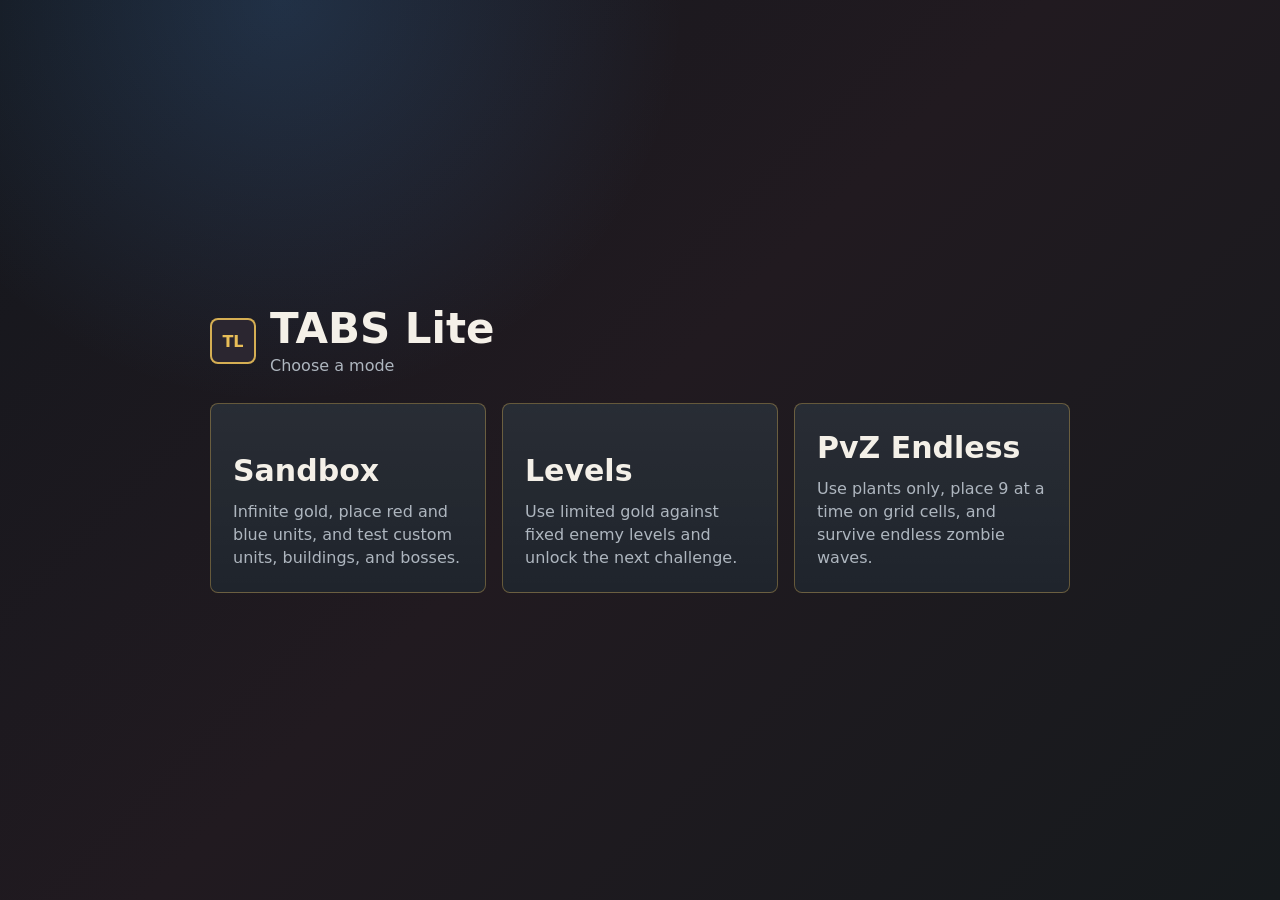
==== tabs-lite-public/index.html @ e7a57628 "Add files via upload" ====
﻿<!doctype html>
<html lang="en">
  <head>
    <meta charset="utf-8" />
    <meta name="viewport" content="width=device-width, initial-scale=1" />
    <meta http-equiv="Cache-Control" content="no-cache, no-store, must-revalidate" />
    <meta http-equiv="Pragma" content="no-cache" />
    <meta http-equiv="Expires" content="0" />
    <title>TABS Lite</title>
    <link rel="stylesheet" href="./styles.css?v=20260707-pvz-rewards-nutwall-1" />
  </head>
  <body>
    <section id="homeScreen" class="home-screen" aria-label="Mode select">
      <div class="home-inner">
        <div class="home-brand">
          <span class="brand-mark">TL</span>
          <div>
            <h1>TABS Lite</h1>
            <p id="homeSubtitle">Choose a mode</p>
          </div>
        </div>
        <div class="mode-grid">
          <button id="sandboxModeBtn" class="mode-card">
            <b id="sandboxModeTitle">Sandbox</b>
            <span id="sandboxModeDesc">Infinite gold, place red and blue units, test bosses and custom units.</span>
          </button>
          <button id="levelsModeBtn" class="mode-card">
            <b id="levelsModeTitle">Levels</b>
            <span id="levelsModeDesc">Fight fixed enemy levels with limited gold and unlock the next challenge.</span>
          </button>
          <button id="pvzModeBtn" class="mode-card">
            <b id="pvzModeTitle">PvZ Endless</b>
            <span id="pvzModeDesc">Use plants only, place 9 at a time, and survive endless zombie waves.</span>
          </button>
        </div>
      </div>
    </section>

    <main id="appShell" class="app-shell app-hidden">
      <section class="topbar" aria-label="Game status">
        <div class="brand">
          <span class="brand-mark">TL</span>
          <div>
            <h1>TABS Lite</h1>
            <p>Place units, start battle, watch chaos</p>
          </div>
        </div>
        <div class="battle-actions">
          <button id="homeBtn">Home</button>
          <select id="languageSelect" class="language-select" aria-label="Language">
            <option value="zh">中文</option>
            <option value="en" selected>English</option>
          </select>
          <button id="startBtn" class="primary">Start</button>
          <button id="pauseBtn">Pause</button>
          <button id="resetBtn">Reset</button>
        </div>
      </section>

      <section class="game-layout">
        <aside class="panel roster" aria-label="Unit selection">
          <div class="panel-title level-only-hidden">
            <h2>Units</h2>
            <span id="budgetText">Gold 900</span>
          </div>
          <label class="toggle-row level-only-hidden">
            <input id="sandboxToggle" type="checkbox" />
            Sandbox
          </label>
          <div class="team-picker level-only-hidden" aria-label="Placement team">
            <button id="blueTeamBtn" class="active" data-team="blue">Blue</button>
            <button id="redTeamBtn" data-team="red">Red</button>
          </div>
          <label class="placement-batch level-only-hidden">
            <span id="batchPlaceLabel">Place Count</span>
            <input id="batchPlaceCount" type="number" min="1" max="60" value="1" />
          </label>
          <div class="share-tools level-only-hidden">
            <div class="share-actions">
              <button id="exportFormationBtn">Export Formation</button>
              <button id="importFormationBtn">Import Formation</button>
              <button id="exitChallengeBtn">Exit Challenge</button>
              <button id="saveSlot1Btn">Save 1</button>
              <button id="loadSlot1Btn">Load 1</button>
              <button id="saveSlot2Btn">Save 2</button>
              <button id="loadSlot2Btn">Load 2</button>
              <button id="saveSlot3Btn">Save 3</button>
              <button id="loadSlot3Btn">Load 3</button>
            </div>
            <textarea id="formationCode" rows="3" placeholder="Formation code"></textarea>
          </div>
          <div class="map-tools level-only-hidden">
            <button id="wallToolBtn">Wall</button>
            <button id="thickWallToolBtn">Thick Wall</button>
            <button id="arrowWallToolBtn">Arrow Wall</button>
            <button id="unbreakableWallToolBtn">Unbreakable Wall</button>
            <button id="waterToolBtn">Water</button>
            <button id="fireTerrainToolBtn">Fire Ground</button>
            <button id="grassToolBtn">Grass</button>
            <button id="highGroundToolBtn">High Ground</button>
            <button id="eraseTerrainBtn">Erase Terrain</button>
            <button id="commandToolBtn">Command</button>
            <button id="focusToolBtn">Focus</button>
            <button id="eraseWallBtn">Erase Wall</button>
            <button id="clearWallsBtn">Clear Walls</button>
          </div>
          <div id="pvzTools" class="pvz-tools" hidden>
            <button id="pvzShovelBtn" type="button">Shovel</button>
            <label class="pvz-buy-count">
              <span id="pvzBuyCountLabel">Plant Count</span>
              <input id="pvzBuyCount" type="number" min="1" max="15" value="9" />
            </label>
            <button id="pvzBuySlotBtn" type="button">Buy Empty Cell</button>
            <small id="pvzSlotInfo" class="pvz-slot-info">Unlocked 18/45</small>
          </div>
          <div id="unitList" class="unit-list"></div>

          <details class="custom-builder">
            <summary>Custom Unit</summary>
            <label>
              Name
              <input id="customName" type="text" value="Custom" maxlength="8" />
            </label>
            <div class="builder-grid">
              <label>
                Health
                <input id="customHp" type="number" min="20" max="500000000" value="120" />
              </label>
              <label>
                Damage
                <input id="customDamage" type="number" min="1" max="500000000" value="22" />
              </label>
              <label>
                Knockback
                <input id="customKnockback" type="number" min="0" max="500000000" step="0.1" value="2.3" />
              </label>
              <label>
                Attack Speed
                <input id="customAttackSpeed" type="number" min="0.2" max="500000000" step="0.1" value="1.2" />
              </label>
              <label>
                Move Speed
                <input id="customMoveSpeed" type="number" min="8" max="500000000" value="48" />
              </label>
              <label>
                Size
                <input id="customSize" type="number" min="8" max="500000000" value="16" />
              </label>
              <label>
                Attack Range
                <input id="customRange" type="number" min="8" max="500000000" value="40" />
              </label>
              <label>
                Stop Distance
                <input id="customStopDistance" type="number" min="0" max="500000000" value="30" />
              </label>
              <label>
                Dodge Chance
                <input id="customDodge" type="number" min="0" max="500000000" value="0" />
              </label>
            </div>

            <label>
              Weapon
              <select id="customWeapon">
                <option value="club">Club</option>
                <option value="spear">Spear</option>
                <option value="hammer">Hammer</option>
                <option value="bow">Bow</option>
                <option value="musket">Musket</option>
                <option value="cannon">Cannon</option>
              </select>
            </label>
            <label class="toggle-row inline-toggle">
              <input id="customRanged" type="checkbox" />
              Ranged Attack
            </label>
            <label class="toggle-row inline-toggle">
              <input id="customAttackWalls" type="checkbox" checked />
              Attack Walls
            </label>

            <div class="skill-box">
              <h3>Area Attack</h3>
              <label class="toggle-row inline-toggle">
                <input id="customAreaAttack" type="checkbox" />
                Use Area Attack
              </label>
              <label>
                Area Radius
                <input id="customAreaRange" type="number" min="0" max="500000000" value="0" />
              </label>
              <label>
                Area Damage
                <input id="customAreaDamage" type="number" min="0" max="500000000" value="0" />
              </label>
              <label>
                Burst Cooldown
                <input id="customBurstCooldown" type="number" min="0" max="500000000" step="0.1" value="0" />
              </label>
              <label>
                Burst Count
                <input id="customBurstCount" type="number" min="1" max="500000000" value="1" />
              </label>
            </div>

            <div class="skill-box">
              <h3>Second Attack</h3>
              <label>
                Second Weapon
                <select id="customSecondWeapon">
                  <option value="none">None</option>
                  <option value="club">Club</option>
                  <option value="spear">Spear</option>
                  <option value="hammer">Hammer</option>
                  <option value="bow">Bow</option>
                  <option value="musket">Musket</option>
                  <option value="cannon">Cannon</option>
                </select>
              </label>
              <label>
                Second Range
                <input id="customSecondRange" type="number" min="0" max="500000000" value="0" />
              </label>
              <label class="toggle-row inline-toggle">
                <input id="customSecondRanged" type="checkbox" />
                Second Attack Is Ranged
              </label>
              <label>
                Second Damage
                <input id="customSecondDamage" type="number" min="0" max="500000000" value="0" />
              </label>
              <label>
                Second Burst Cooldown
                <input id="customSecondBurstCooldown" type="number" min="0" max="500000000" step="0.1" value="0" />
              </label>
              <label>
                Second Burst Count
                <input id="customSecondBurstCount" type="number" min="1" max="500000000" value="1" />
              </label>
            </div>

            <div class="skill-box">
              <h3>Special Skills</h3>
              <label class="toggle-row inline-toggle">
                <input id="skillExplode" type="checkbox" />
                Death Explosion
              </label>
              <label>
                Explosion Damage
                <input id="skillExplodeDamage" type="number" min="10" max="500000000" value="120" />
              </label>
              <label>
                Explosion Range
                <input id="skillExplodeRange" type="number" min="20" max="500000000" value="90" />
              </label>
              <label class="toggle-row inline-toggle">
                <input id="skillPoisonSlime" type="checkbox" />
                Poison Slime
              </label>
              <label>
                Spray Chance
                <input id="skillSlimeChance" type="number" min="0" max="500000000" value="35" />
              </label>
              <label class="toggle-row inline-toggle">
                <input id="skillSummonOnKill" type="checkbox" />
                Summon Clubber On Kill
              </label>
              <label>
                Summon Chance
                <input id="skillSummonChance" type="number" min="0" max="500000000" value="35" />
              </label>
              <label>
                Inherit Enemy Stats %
                <input id="skillSummonInheritPercent" type="number" min="0" max="500000000" value="50" />
              </label>
              <label class="toggle-row inline-toggle">
                <input id="skillSummonInheritSkills" type="checkbox" />
                Inherit Special Skills
              </label>
              <label class="toggle-row inline-toggle">
                <input id="skillSummonInheritSecond" type="checkbox" />
                Inherit Second Attack
              </label>
              <label class="toggle-row inline-toggle">
                <input id="skillDamageOnKill" type="checkbox" />
                Gain Damage On Kill
              </label>
              <label>
                Damage Gain
                <input id="skillDamageGain" type="number" min="0" max="500000000" value="5" />
              </label>
              <label class="toggle-row inline-toggle">
                <input id="skillDamageAura" type="checkbox" />
                Damage Aura
              </label>
              <label>
                Aura Range
                <input id="skillDamageAuraRange" type="number" min="0" max="500000000" value="120" />
              </label>
              <label>
                Aura Damage Per Second
                <input id="skillDamageAuraDamage" type="number" min="0" max="500000000" value="10" />
              </label>
              <label class="toggle-row inline-toggle">
                <input id="skillTornado" type="checkbox" />
                Tornado
              </label>
              <label>
                Tornado Damage
                <input id="skillTornadoDamage" type="number" min="0" max="500000000" value="6" />
              </label>
              <label>
                Tornado Duration
                <input id="skillTornadoDuration" type="number" min="0" max="500000000" step="0.1" value="4.2" />
              </label>
              <label>
                Tornado Range
                <input id="skillTornadoRange" type="number" min="0" max="500000000" value="82" />
              </label>
              <label class="toggle-row inline-toggle">
                <input id="skillFireBreath" type="checkbox" />
                Fire Breath
              </label>
              <label>
                Fire Particle Size
                <input id="skillFireParticleSize" type="number" min="0" max="500000000" step="0.1" value="1" />
              </label>
              <label>
                Burn Duration
                <input id="skillFireDuration" type="number" min="0" max="500000000" step="0.1" value="5" />
              </label>
              <label>
                Fire Range
                <input id="skillFireRange" type="number" min="0" max="500000000" value="95" />
              </label>
              <label class="toggle-row inline-toggle">
                <input id="skillFireball" type="checkbox" />
                Fireball
              </label>
              <label>
                Fireball Damage
                <input id="skillFireballDamage" type="number" min="0" max="500000000" value="52" />
              </label>
              <label class="toggle-row inline-toggle">
                <input id="skillHolyShield" type="checkbox" />
                Holy Shield
              </label>
              <label>
                Holy Shield Range
                <input id="skillHolyShieldRange" type="number" min="0" max="500000000" value="160" />
              </label>
              <label>
                Holy Shield Damage Reduction %
                <input id="skillHolyShieldReduction" type="number" min="0" max="500000000" value="45" />
              </label>
              <label class="toggle-row inline-toggle">
                <input id="skillFreezeAttack" type="checkbox" />
                Freeze Attack
              </label>
              <label>
                Block Ranged Chance
                <input id="skillBlockRanged" type="number" min="0" max="500000000" value="0" />
              </label>
              <label>
                Berserk Trigger HP
                <input id="skillBerserkHp" type="number" min="0" max="500000000" value="0" />
              </label>
              <label>
                Berserk Damage%
                <input id="skillBerserkDamage" type="number" min="0" max="500000000" value="50" />
              </label>
              <label>
                Berserk Heal
                <input id="skillBerserkHeal" type="number" min="0" max="500000000" value="0" />
              </label>
            </div>
            <button id="createCustomBtn" class="wide-button">Create Unit</button>
          </details>

          <div class="compact-tools">
            <button id="eraseBtn">Erase</button>
            <button id="randomBtn">Random</button>
          </div>
        </aside>

        <section class="battlefield-wrap" aria-label="Battlefield">
          <canvas id="battlefield" width="1280" height="760"></canvas>
          <div id="toast" class="toast">Click the blue half to place units</div>
        </section>

        <aside class="panel inspector" aria-label="Battle status">
          <div class="panel-title">
            <h2>Battle</h2>
            <span id="phaseText">Setup</span>
          </div>
          <div class="score-grid">
            <div>
              <span>Blue</span>
              <strong id="blueCount">0</strong>
            </div>
            <div>
              <span>Red</span>
              <strong id="redCount">0</strong>
            </div>
          </div>
          <div id="levelBudgetBox" class="level-budget-box">
            <span id="levelBudgetLabel">Gold</span>
            <strong id="levelBudgetText">900</strong>
          </div>
          <div class="level-tools">
            <label class="range-row">
              <span id="levelLabelText">Level</span>
              <select id="levelSelect"></select>
            </label>
            <button id="loadLevelBtn">Load Level</button>
            <button id="upgradeSelectedBtn">Upgrade</button>
            <p id="levelInfo">Beat a level to unlock the next one.</p>
          </div>
          <div id="controlPanel" class="control-panel">
            <h3 id="controlTitle">Control</h3>
            <p id="controlName">Click a unit during battle</p>
            <div id="controlCooldowns" class="control-cooldowns">
              <span>WASD Move</span>
              <span>Space Attack</span>
              <span>V Second</span>
              <span>B Skill</span>
            </div>
            <div class="control-buttons">
              <button id="controlBuildNextBtn">Pick Building</button>
              <button id="controlBuildPlaceBtn">Build</button>
              <button id="controlDemolishBtn">Demolish</button>
            </div>
          </div>
          <div class="item-box">
            <h3 id="itemsTitle">Items</h3>
            <div id="itemBar" class="item-bar">
              <button data-item="fireball">
                <b>Fireball</b>
                <small>120 gold</small>
              </button>
              <button data-item="defense">
                <b>Defense Potion</b>
                <small>180 gold</small>
              </button>
              <button data-item="power">
                <b>Power Potion</b>
                <small>180 gold</small>
              </button>
              <button data-item="speed">
                <b>Speed Potion</b>
                <small>160 gold</small>
              </button>
              <button data-item="heal">
                <b>Healing Potion</b>
                <small>170 gold</small>
              </button>
              <button data-item="meteor">
                <b>Meteor</b>
                <small>260 gold</small>
              </button>
              <button data-item="wall">
                <b>Summon Wall</b>
                <small>220 gold</small>
              </button>
              <button data-item="lightning">
                <b>Chain Lightning</b>
                <small>240 gold</small>
              </button>
              <button data-item-cancel="true">
                <b>Cancel Item</b>
                <small>stop aiming</small>
              </button>
            </div>
          </div>
          <label class="range-row enemy-size-row level-only-hidden">
            <span id="enemySizeLabelText">Enemy Size</span>
            <input id="enemySlider" type="range" min="4" max="18" value="9" />
          </label>
          <label class="range-row">
            <span id="cameraSpeedLabelText">Camera Speed</span>
            <input id="speedSlider" type="range" min="60" max="180" value="100" />
          </label>
          <div class="tips">
            <p>Your units can only be placed in the blue zone.</p>
            <p>Drag placed units to adjust the formation.</p>
            <p>The winner is the side with units left standing.</p>
          </div>
        </aside>
      </section>
    </main>

    <section id="rewardModal" class="reward-modal hidden" aria-label="Level reward">
      <div class="reward-panel">
        <h2 id="rewardTitle">Choose a reward</h2>
        <p id="rewardSubtitle">Pick one card for your next levels.</p>
        <div id="rewardCards" class="reward-cards"></div>
      </div>
    </section>

    <script src="./game.js?v=20260707-pvz-rewards-nutwall-1"></script>
  </body>
</html>
---- tabs-lite-public/styles.css ----
﻿:root {
  color-scheme: dark;
  --bg: #111318;
  --panel: #1b2028;
  --panel-2: #242b34;
  --text: #f4f0e8;
  --muted: #aeb6bf;
  --line: #343d48;
  --blue: #4da3ff;
  --red: #ff625f;
  --gold: #e8bd57;
  --green: #63d28a;
}

* {
  box-sizing: border-box;
}

body {
  margin: 0;
  min-height: 100vh;
  font-family:
    Inter, ui-sans-serif, system-ui, -apple-system, BlinkMacSystemFont, "Segoe UI",
    sans-serif;
  background:
    radial-gradient(circle at 22% 0%, rgba(77, 163, 255, 0.18), transparent 30%),
    linear-gradient(135deg, #14171d 0%, #211a20 48%, #161a1d 100%);
  color: var(--text);
}

button,
input,
select {
  font: inherit;
}

button {
  min-height: 40px;
  border: 1px solid var(--line);
  border-radius: 8px;
  background: #252c36;
  color: var(--text);
  cursor: pointer;
  transition:
    transform 120ms ease,
    border-color 120ms ease,
    background 120ms ease;
}

button:hover {
  transform: translateY(-1px);
  border-color: #657285;
  background: #303946;
}

button:active {
  transform: translateY(0);
}

button:focus,
button:focus-visible {
  outline: none;
}

button.primary {
  border-color: #d49b28;
  background: linear-gradient(180deg, #f1c764, #b97823);
  color: #211204;
  font-weight: 800;
}

.home-screen {
  display: grid;
  place-items: center;
  min-height: 100vh;
  padding: 22px;
}

.home-screen.home-hidden,
.app-shell.app-hidden {
  display: none;
}

.home-inner {
  width: min(860px, 100%);
  display: grid;
  gap: 28px;
}

.home-brand {
  display: flex;
  align-items: center;
  gap: 14px;
}

.home-brand h1 {
  font-size: 42px;
}

.home-brand p {
  margin-top: 6px;
  color: var(--muted);
}

.mode-grid {
  display: grid;
  grid-template-columns: repeat(3, minmax(0, 1fr));
  gap: 16px;
}

.mode-card {
  min-height: 190px;
  display: grid;
  align-content: end;
  gap: 12px;
  padding: 22px;
  text-align: left;
  border-color: rgba(232, 189, 87, 0.35);
  background:
    linear-gradient(180deg, rgba(255, 255, 255, 0.06), rgba(255, 255, 255, 0.02)),
    #1b2028;
}

.mode-card b {
  font-size: 30px;
}

.mode-card span {
  color: var(--muted);
  line-height: 1.45;
}

.app-shell {
  display: grid;
  grid-template-rows: auto 1fr;
  gap: 14px;
  min-height: 100vh;
  padding: 18px;
}

.topbar {
  display: flex;
  align-items: center;
  justify-content: space-between;
  gap: 16px;
}

.brand {
  display: flex;
  align-items: center;
  gap: 12px;
}

.brand-mark {
  display: grid;
  place-items: center;
  width: 46px;
  height: 46px;
  border: 2px solid rgba(232, 189, 87, 0.9);
  border-radius: 8px;
  background: #2b2630;
  color: var(--gold);
  font-weight: 900;
}

h1,
h2,
p {
  margin: 0;
}

h1 {
  font-size: 28px;
  line-height: 1;
}

.brand p,
.tips p,
.panel-title span,
.score-grid span {
  color: var(--muted);
}

.battle-actions,
.compact-tools {
  display: flex;
  gap: 10px;
}

.map-tools {
  display: grid;
  grid-template-columns: 1fr 1fr;
  gap: 8px;
  margin: 10px 0 12px;
}

.map-tools button {
  min-height: 36px;
  font-size: 12px;
  font-weight: 800;
}

.map-tools button.active {
  border-color: var(--gold);
  background: #37303a;
  color: var(--gold);
}

.map-tools #clearWallsBtn {
  grid-column: 1 / -1;
}

.map-tools label {
  display: grid;
  grid-column: 1 / -1;
  gap: 5px;
  color: var(--muted);
  font-size: 12px;
  font-weight: 800;
}

.map-tools select,
.map-tools input {
  width: 100%;
  min-height: 32px;
  border: 1px solid var(--line);
  border-radius: 8px;
  background: #151a21;
  color: var(--text);
  padding: 5px 8px;
}

.share-tools {
  display: grid;
  gap: 8px;
  margin: 10px 0 12px;
}

.share-actions {
  display: grid;
  grid-template-columns: 1fr 1fr 1fr;
  gap: 8px;
}

.share-tools button {
  min-height: 36px;
  font-size: 12px;
  font-weight: 800;
}

.share-tools textarea {
  width: 100%;
  min-height: 70px;
  resize: vertical;
  border: 1px solid var(--line);
  border-radius: 8px;
  background: #151a21;
  color: var(--text);
  padding: 8px;
  font: 12px/1.35 ui-monospace, SFMono-Regular, Consolas, "Liberation Mono", monospace;
}

.battle-actions button {
  min-width: 82px;
}

.language-select {
  min-height: 40px;
  border: 1px solid var(--line);
  border-radius: 8px;
  background: #252c36;
  color: var(--text);
  padding: 0 10px;
}

.game-layout {
  display: grid;
  grid-template-columns: 250px minmax(360px, 1fr) 240px;
  gap: 14px;
  min-height: 0;
}

.panel {
  min-height: 0;
  border: 1px solid rgba(255, 255, 255, 0.08);
  border-radius: 8px;
  background: rgba(27, 32, 40, 0.92);
  box-shadow: 0 22px 50px rgba(0, 0, 0, 0.28);
  padding: 14px;
}

.panel-title {
  display: flex;
  align-items: center;
  justify-content: space-between;
  gap: 10px;
  margin-bottom: 12px;
}

.panel-title h2 {
  font-size: 17px;
}

.level-clean .roster .panel-title,
.level-clean .roster > .toggle-row,
.level-clean .team-picker,
.level-clean .placement-batch,
.level-clean .share-tools,
.level-clean .map-tools,
body.level-clean .roster .panel-title,
body.level-clean .roster > .toggle-row,
body.level-clean .team-picker,
body.level-clean .placement-batch,
body.level-clean .share-tools,
body.level-clean .map-tools {
  display: none !important;
}

body[data-mode="levels"] .level-only-hidden,
.level-clean .level-only-hidden,
body.level-clean .level-only-hidden {
  display: none !important;
}

.level-clean .roster {
  padding-top: 10px;
}

.level-clean .enemy-size-row,
body.level-clean .enemy-size-row {
  display: none !important;
}

.unit-list {
  display: grid;
  gap: 9px;
  max-height: min(53vh, 530px);
  overflow: auto;
  padding-right: 2px;
}

.unit-pack-title {
  margin-top: 4px;
  padding: 6px 2px 2px;
  color: var(--gold);
  font-size: 12px;
  font-weight: 800;
  letter-spacing: 0;
  text-transform: uppercase;
}

.unit-card {
  display: grid;
  grid-template-columns: 38px 1fr auto;
  align-items: center;
  gap: 10px;
  width: 100%;
  padding: 9px;
  text-align: left;
}

.unit-card.selected {
  border-color: var(--gold);
  background: #37303a;
}

.unit-card.locked {
  opacity: 0.45;
  cursor: not-allowed;
}

.unit-card.locked:hover {
  transform: none;
  border-color: var(--line);
  background: #252c36;
}

.unit-card .icon {
  display: grid;
  place-items: center;
  width: 38px;
  height: 38px;
  border-radius: 8px;
  background: #161b22;
  font-weight: 900;
}

.unit-card b {
  display: block;
  font-size: 14px;
}

.unit-card small {
  color: var(--muted);
}

.unit-card .price {
  color: var(--gold);
  font-weight: 800;
}

.compact-tools {
  margin-top: 12px;
}

.compact-tools button {
  flex: 1;
}

.custom-builder {
  margin-top: 12px;
  border: 1px solid var(--line);
  border-radius: 8px;
  background: rgba(36, 43, 52, 0.72);
  padding: 10px;
}

.custom-builder summary {
  cursor: pointer;
  font-weight: 800;
}

.custom-builder label {
  display: grid;
  gap: 6px;
  margin-top: 10px;
  color: var(--muted);
  font-size: 13px;
  font-weight: 700;
}

.custom-builder input,
.custom-builder select {
  width: 100%;
  min-height: 34px;
  border: 1px solid var(--line);
  border-radius: 8px;
  background: #151a21;
  color: var(--text);
  padding: 7px 9px;
}

.builder-grid {
  display: grid;
  grid-template-columns: 1fr 1fr;
  gap: 8px;
}

.custom-builder .inline-toggle {
  display: flex;
  margin: 10px 0;
}

.wide-button {
  width: 100%;
}

.skill-box {
  margin-top: 12px;
  border-top: 1px solid var(--line);
  padding-top: 10px;
}

.skill-box h3 {
  margin: 0 0 4px;
  font-size: 14px;
}

.toggle-row {
  display: flex;
  align-items: center;
  gap: 9px;
  margin-bottom: 10px;
  color: var(--muted);
  font-weight: 700;
}

.toggle-row input {
  width: 18px;
  height: 18px;
  accent-color: var(--gold);
}

.team-picker {
  display: grid;
  grid-template-columns: 1fr 1fr;
  gap: 8px;
  margin-bottom: 12px;
}

.team-picker button.active {
  border-color: var(--gold);
  background: #35313b;
}

.team-picker button[data-team="blue"].active {
  border-color: var(--blue);
}

.team-picker button[data-team="red"].active {
  border-color: var(--red);
}

.placement-batch {
  display: grid;
  gap: 6px;
  margin-bottom: 12px;
  color: var(--muted);
  font-size: 13px;
  font-weight: 800;
}

.placement-batch input {
  width: 100%;
  min-height: 34px;
  border: 1px solid var(--line);
  border-radius: 8px;
  background: #151a21;
  color: var(--text);
  padding: 7px 9px;
}

.battlefield-wrap {
  position: relative;
  aspect-ratio: 1280 / 760;
  min-height: 0;
  overflow: hidden;
  border: 1px solid rgba(255, 255, 255, 0.1);
  border-radius: 8px;
  background: #2d352c;
  box-shadow: inset 0 0 0 1px rgba(0, 0, 0, 0.4);
}

canvas {
  display: block;
  width: 100%;
  height: 100%;
}

.battlefield-wrap.item-aiming {
  border-color: rgba(232, 189, 87, 0.9);
  box-shadow:
    0 0 0 2px rgba(232, 189, 87, 0.28),
    0 22px 50px rgba(0, 0, 0, 0.28);
}

.battlefield-wrap.item-aiming canvas {
  cursor: crosshair;
}

.toast {
  position: absolute;
  left: 50%;
  bottom: 16px;
  max-width: min(520px, calc(100% - 32px));
  transform: translateX(-50%);
  padding: 9px 14px;
  border: 1px solid rgba(255, 255, 255, 0.12);
  border-radius: 8px;
  background: rgba(16, 19, 24, 0.82);
  color: var(--text);
  text-align: center;
  pointer-events: none;
}

.score-grid {
  display: grid;
  grid-template-columns: 1fr 1fr;
  gap: 10px;
  margin-bottom: 16px;
}

.score-grid div {
  border: 1px solid var(--line);
  border-radius: 8px;
  background: var(--panel-2);
  padding: 12px;
}

.score-grid strong {
  display: block;
  margin-top: 4px;
  font-size: 28px;
}

.level-budget-box {
  display: flex;
  align-items: center;
  justify-content: space-between;
  gap: 12px;
  margin: -4px 0 12px;
  padding: 11px 12px;
  border: 1px solid rgba(232, 189, 87, 0.42);
  border-radius: 8px;
  background: rgba(232, 189, 87, 0.12);
}

.level-budget-box span {
  color: var(--muted);
  font-weight: 800;
}

.level-budget-box strong {
  color: var(--gold);
  font-size: 26px;
}

.control-panel {
  margin: 12px 0 14px;
  border: 1px solid var(--line);
  border-radius: 8px;
  background: rgba(21, 26, 33, 0.74);
  padding: 10px;
}

.control-panel.active {
  border-color: var(--gold);
  box-shadow: 0 0 0 1px rgba(232, 189, 87, 0.2) inset;
}

.control-panel h3 {
  margin: 0 0 6px;
  font-size: 14px;
}

.control-panel p {
  margin: 0 0 8px;
  color: var(--muted);
  font-size: 13px;
}

.control-cooldowns {
  display: grid;
  gap: 6px;
}

.control-cooldowns span {
  border: 1px solid rgba(255, 255, 255, 0.08);
  border-radius: 6px;
  background: rgba(255, 255, 255, 0.04);
  padding: 6px 8px;
  color: var(--text);
  font-size: 12px;
  font-weight: 800;
}

.control-buttons {
  display: grid;
  grid-template-columns: 1fr 1fr;
  gap: 8px;
  margin-top: 8px;
}

.control-buttons button {
  min-height: 38px;
}

.item-box {
  margin: 14px 0;
  border: 1px solid var(--line);
  border-radius: 8px;
  background: rgba(36, 43, 52, 0.64);
  padding: 10px;
}

.item-box h3 {
  margin: 0 0 8px;
  font-size: 14px;
}

.item-bar {
  display: grid;
  gap: 8px;
  touch-action: manipulation;
}

.item-bar button {
  display: grid;
  min-height: 58px;
  padding: 10px 12px;
  text-align: left;
  outline: none;
  user-select: none;
}

.item-bar button:focus,
.item-bar button:focus-visible {
  outline: none;
  border-color: var(--line);
  box-shadow: none;
}

.item-bar button.selected {
  border-color: var(--gold);
  background: linear-gradient(180deg, #4b3d24, #2e291f);
  box-shadow:
    0 0 0 2px rgba(232, 189, 87, 0.34) inset,
    0 0 16px rgba(232, 189, 87, 0.18);
}

.item-bar button.locked:not(.selected) {
  opacity: 0.74;
}

.item-bar [data-item-cancel] {
  min-height: 42px;
  background: #20262f;
}

.item-bar [data-item-cancel].selected {
  border-color: var(--line);
  background: #20262f;
  box-shadow: none;
}

.item-bar button b {
  font-size: 13px;
}

.item-bar button small {
  color: var(--gold);
  font-weight: 800;
}

.reward-modal {
  position: fixed;
  inset: 0;
  z-index: 100;
  display: grid;
  place-items: center;
  background: rgba(8, 12, 18, 0.72);
  padding: 18px;
}

.reward-modal.hidden {
  display: none;
}

.reward-panel {
  width: min(760px, 100%);
  border: 1px solid rgba(232, 189, 87, 0.35);
  border-radius: 8px;
  background: #151b23;
  box-shadow: 0 22px 70px rgba(0, 0, 0, 0.45);
  padding: 18px;
}

.reward-panel h2 {
  margin: 0 0 6px;
  font-size: 24px;
}

.reward-panel p {
  margin: 0 0 14px;
  color: var(--muted);
}

.reward-cards {
  display: grid;
  grid-template-columns: repeat(3, minmax(0, 1fr));
  gap: 12px;
  touch-action: manipulation;
}

.reward-card {
  display: grid;
  gap: 8px;
  min-height: 150px;
  border: 1px solid var(--line);
  border-radius: 8px;
  background: linear-gradient(180deg, #202936, #151b23);
  padding: 14px;
  text-align: left;
  user-select: none;
  cursor: pointer;
}

.reward-card:hover {
  border-color: var(--gold);
  transform: translateY(-1px);
}

.reward-card b {
  color: var(--gold);
  font-size: 15px;
}

.reward-card span {
  color: var(--text);
  font-size: 13px;
  font-weight: 800;
}

.reward-card small {
  color: var(--muted);
  font-size: 12px;
  line-height: 1.45;
}

.range-row {
  display: grid;
  gap: 8px;
  margin: 14px 0;
  color: var(--muted);
}

.level-tools {
  display: none;
  gap: 10px;
  margin-top: 14px;
  padding: 12px;
  border: 1px solid var(--line);
  border-radius: 8px;
  background: rgba(255, 255, 255, 0.04);
}

body[data-mode="levels"] .level-tools {
  display: grid;
}

.level-tools .range-row {
  margin: 0;
}

.level-tools select {
  width: 100%;
  border: 1px solid var(--line);
  border-radius: 8px;
  padding: 10px;
  color: var(--ink);
  background: rgba(10, 16, 26, 0.92);
}

.level-tools p {
  margin: 0;
  color: var(--muted);
  font-size: 13px;
  line-height: 1.35;
}

input[type="range"] {
  width: 100%;
  accent-color: var(--gold);
}

.tips {
  display: grid;
  gap: 10px;
  margin-top: 18px;
  padding-top: 14px;
  border-top: 1px solid var(--line);
  font-size: 14px;
  line-height: 1.45;
}

@media (max-width: 980px) {
  .mode-grid {
    grid-template-columns: 1fr;
  }

  .home-brand h1 {
    font-size: 34px;
  }

  .mode-card {
    min-height: 150px;
  }

  .app-shell {
    padding: 12px;
  }

  .topbar,
  .game-layout {
    grid-template-columns: 1fr;
  }

  .topbar {
    align-items: stretch;
    flex-direction: column;
  }

  .battle-actions {
    display: grid;
    grid-template-columns: repeat(3, 1fr);
  }

  .game-layout {
    display: grid;
  }

  .battlefield-wrap {
    min-height: 0;
    order: -1;
  }
}

@media (max-width: 620px) {
  h1 {
    font-size: 24px;
  }

  .unit-card {
    grid-template-columns: 34px 1fr auto;
  }

  .battle-actions,
  .compact-tools {
    gap: 8px;
  }
}

@media (max-width: 820px) {
  .mode-grid {
    grid-template-columns: 1fr;
  }
}

[hidden] {
  display: none !important;
}

body[data-mode="pvz"] .level-only-hidden,
body[data-mode="pvz"] .team-picker,
body[data-mode="pvz"] .placement-batch,
body[data-mode="pvz"] .share-tools,
body[data-mode="pvz"] .map-tools,
body[data-mode="pvz"] .custom-builder,
body[data-mode="pvz"] .enemy-size-row {
  display: none !important;
}

body[data-mode="pvz"] .roster .panel-title {
  display: flex !important;
}

.pvz-tools {
  display: grid;
  gap: 8px;
  margin: 8px 0 10px;
}

.pvz-tools button {
  border: 1px solid rgba(236, 241, 220, 0.22);
  background: rgba(31, 45, 40, 0.88);
  color: #eef4dd;
  border-radius: 8px;
  min-height: 38px;
  font-weight: 800;
  cursor: pointer;
}

.pvz-tools button.active {
  background: #f4d35e;
  border-color: #fff1a8;
  color: #233126;
  box-shadow: 0 0 0 2px rgba(244, 211, 94, 0.22);
}

.pvz-buy-count {
  display: grid;
  grid-template-columns: 1fr 72px;
  align-items: center;
  gap: 8px;
  color: #eef4dd;
  font-size: 12px;
  font-weight: 800;
}

.pvz-buy-count input {
  width: 100%;
  border: 1px solid rgba(236, 241, 220, 0.22);
  background: rgba(11, 18, 22, 0.68);
  color: #eef4dd;
  border-radius: 8px;
  padding: 8px 10px;
  font-weight: 800;
}

.pvz-slot-info {
  color: rgba(238, 244, 221, 0.78);
  font-size: 12px;
  font-weight: 800;
  text-align: center;
}
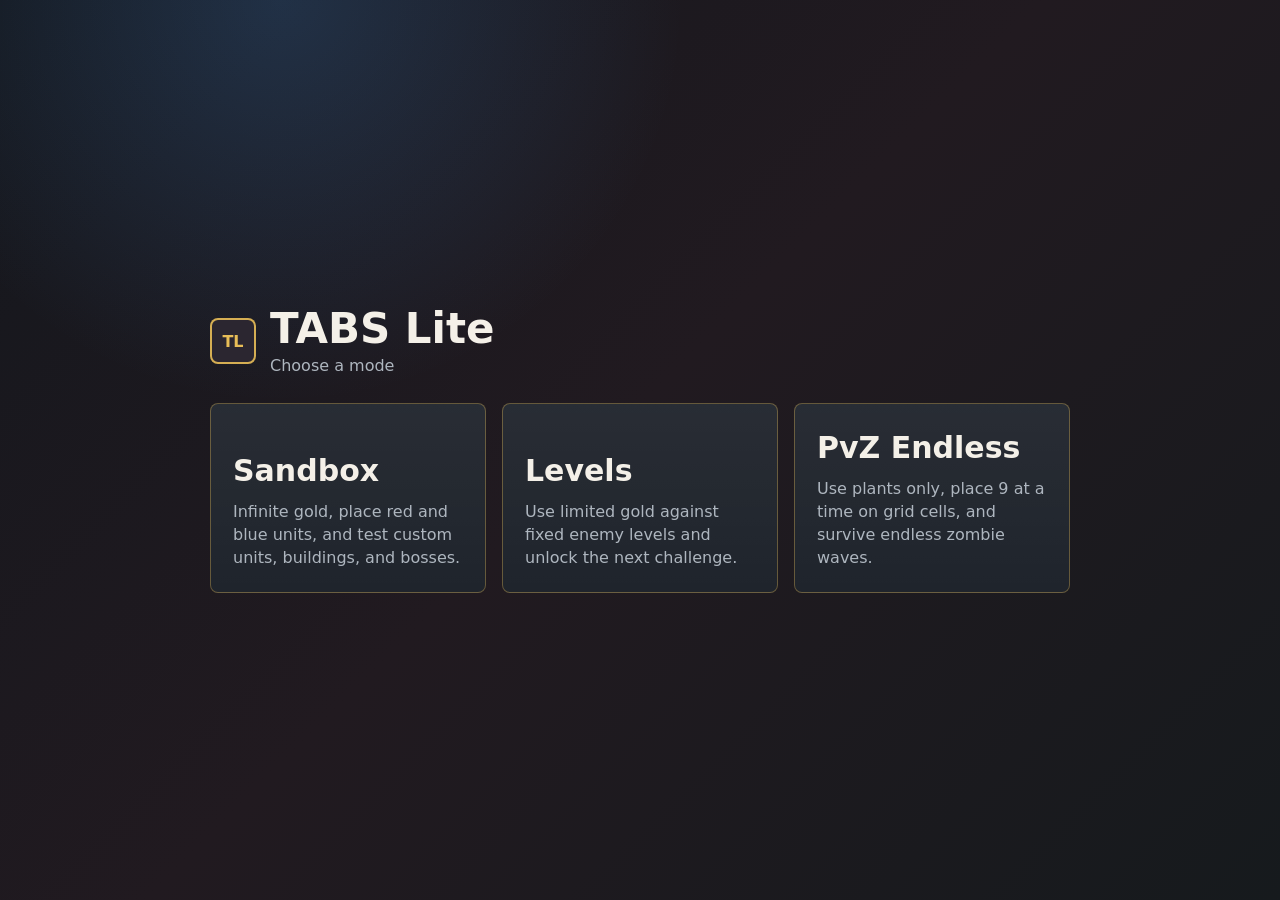
==== commit ea88a552: "Add files via upload" ====
--- a/tabs-lite-public/index.html
+++ b/tabs-lite-public/index.html
@@ -7,7 +7,7 @@
     <meta http-equiv="Pragma" content="no-cache" />
     <meta http-equiv="Expires" content="0" />
     <title>TABS Lite</title>
-    <link rel="stylesheet" href="./styles.css?v=20260707-pvz-rewards-nutwall-1" />
+    <link rel="stylesheet" href="./styles.css?v=20260715-tiamat-10000-obsidian-reduce-1" />
   </head>
   <body>
     <section id="homeScreen" class="home-screen" aria-label="Mode select">
@@ -498,7 +498,7 @@
       </div>
     </section>
 
-    <script src="./game.js?v=20260707-pvz-rewards-nutwall-1"></script>
+    <script src="./game.js?v=20260715-tiamat-10000-obsidian-reduce-1"></script>
   </body>
 </html>
 
@@ -522,3 +522,14 @@
 
 
 
+
+
+
+
+
+
+
+
+
+
+
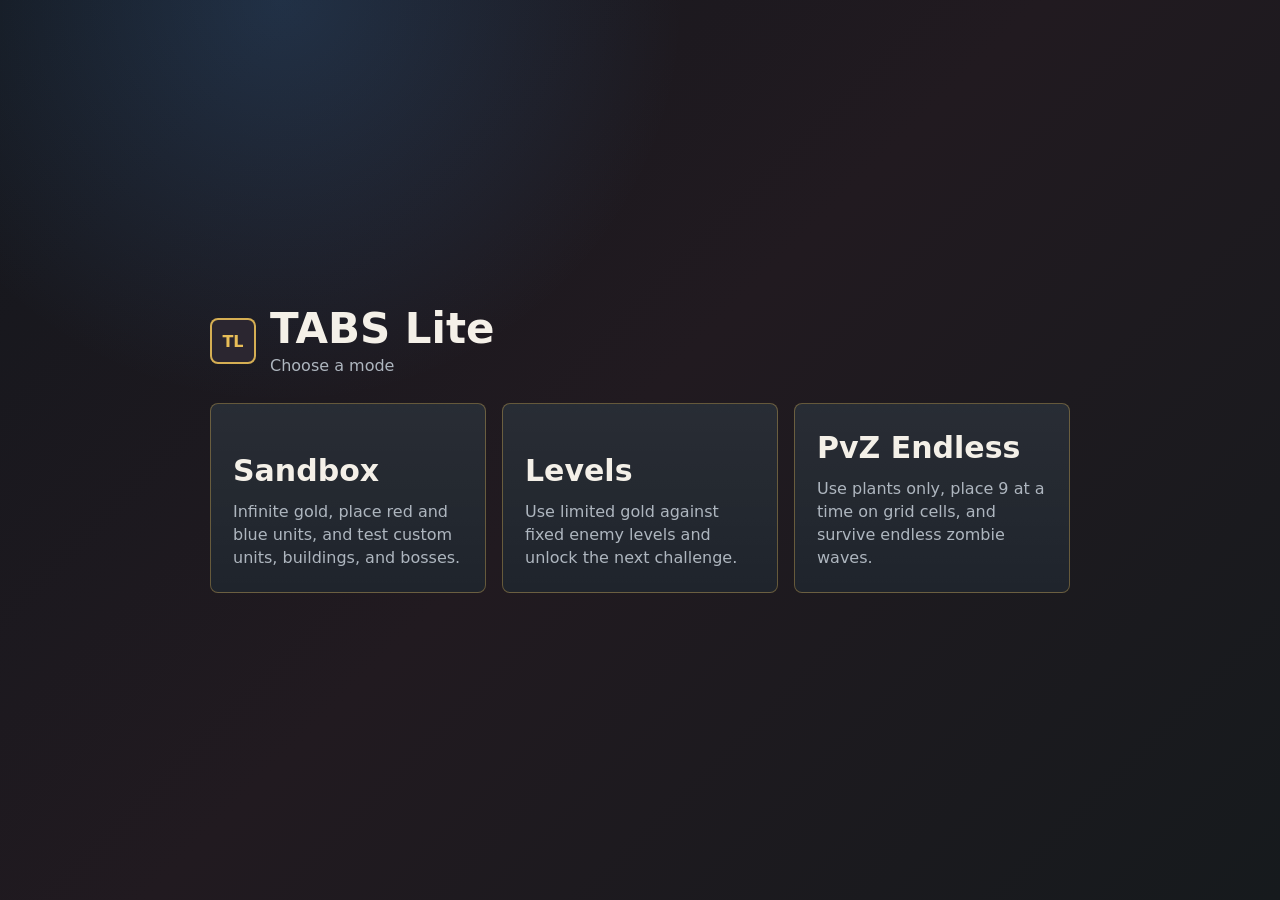
==== commit 8beb0078: "Add files via upload" ====
--- a/tabs-lite-public/index.html
+++ b/tabs-lite-public/index.html
@@ -7,7 +7,7 @@
     <meta http-equiv="Pragma" content="no-cache" />
     <meta http-equiv="Expires" content="0" />
     <title>TABS Lite</title>
-    <link rel="stylesheet" href="./styles.css?v=20260715-tiamat-10000-obsidian-reduce-1" />
+    <link rel="stylesheet" href="./styles.css?v=20260805-archmage-boss-1" />
   </head>
   <body>
     <section id="homeScreen" class="home-screen" aria-label="Mode select">
@@ -498,7 +498,7 @@
       </div>
     </section>
 
-    <script src="./game.js?v=20260715-tiamat-10000-obsidian-reduce-1"></script>
+    <script src="./game.js?v=20260805-archmage-boss-1"></script>
   </body>
 </html>
 
@@ -533,3 +533,5 @@
 
 
 
+
+
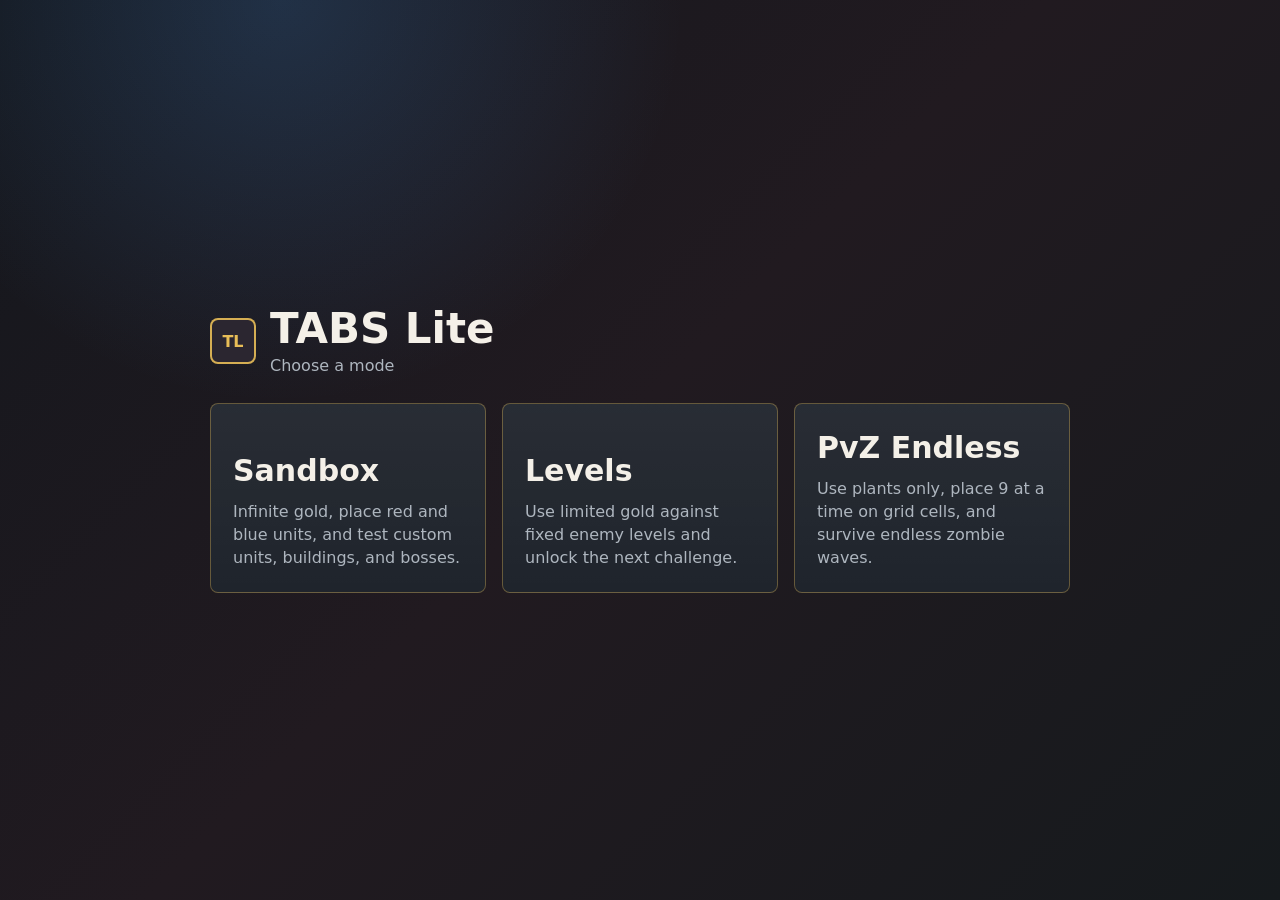
==== commit 6868586e: "Add files via upload" ====
--- a/tabs-lite-public/index.html
+++ b/tabs-lite-public/index.html
@@ -7,7 +7,7 @@
     <meta http-equiv="Pragma" content="no-cache" />
     <meta http-equiv="Expires" content="0" />
     <title>TABS Lite</title>
-    <link rel="stylesheet" href="./styles.css?v=20260805-archmage-boss-1" />
+    <link rel="stylesheet" href="./styles.css?v=20260815-zvp-bosses-1" />
   </head>
   <body>
     <section id="homeScreen" class="home-screen" aria-label="Mode select">
@@ -373,6 +373,181 @@
               <label>
                 Berserk Heal
                 <input id="skillBerserkHeal" type="number" min="0" max="500000000" value="0" />
+              </label>              <label class="toggle-row inline-toggle">
+                <input id="skillPoisonFireball" type="checkbox" />
+                Poison Fireball
+              </label>
+              <label>
+                Poison Fireball Damage
+                <input id="skillPoisonFireballDamage" type="number" min="0" max="500000000" value="105" />
+              </label>
+              <label>
+                Poison Fireball Splash
+                <input id="skillPoisonFireballSplash" type="number" min="0" max="500000000" value="118" />
+              </label>
+              <label>
+                Poison Duration
+                <input id="skillPoisonFireballDuration" type="number" min="0" max="500000000" value="9" />
+              </label>
+              <label class="toggle-row inline-toggle">
+                <input id="skillStasisGaze" type="checkbox" />
+                Stasis Gaze
+              </label>
+              <label>
+                Stasis Range
+                <input id="skillStasisRange" type="number" min="0" max="500000000" value="200" />
+              </label>
+              <label>
+                Stasis Duration
+                <input id="skillStasisDuration" type="number" min="0" max="500000000" step="0.1" value="5" />
+              </label>
+              <label>
+                Stasis Cooldown
+                <input id="skillStasisCooldown" type="number" min="0" max="500000000" step="0.1" value="20" />
+              </label>
+              <label class="toggle-row inline-toggle">
+                <input id="skillRandomSpawn" type="checkbox" />
+                Random Spawn
+              </label>
+              <label>
+                Spawn Interval
+                <input id="skillRandomSpawnInterval" type="number" min="0" max="500000000" step="0.1" value="5" />
+              </label>
+              <label class="toggle-row inline-toggle">
+                <input id="skillRandomSpawnBasicPool" type="checkbox" checked />
+                Random Spawn Basic Units Only
+              </label>
+              <label class="toggle-row inline-toggle">
+                <input id="skillWhirlwindLeap" type="checkbox" />
+                Sky Slam Leap
+              </label>
+              <label>
+                Sky Slam Trigger Range
+                <input id="skillWhirlwindTriggerRange" type="number" min="0" max="500000000" value="92" />
+              </label>
+              <label>
+                Sky Slam Cooldown
+                <input id="skillWhirlwindCooldown" type="number" min="0" max="500000000" step="0.1" value="5" />
+              </label>
+              <label>
+                Sky Slam Damage
+                <input id="skillWhirlwindDamage" type="number" min="0" max="500000000" value="200" />
+              </label>
+              <label class="toggle-row inline-toggle">
+                <input id="skillFiveElementBreath" type="checkbox" />
+                Five Element Breath
+              </label>
+              <label>
+                Five Element Damage
+                <input id="skillFiveElementBreathDamage" type="number" min="0" max="500000000" value="70" />
+              </label>
+              <label>
+                Five Element Range
+                <input id="skillFiveElementBreathRange" type="number" min="0" max="500000000" value="240" />
+              </label>
+              <label class="toggle-row inline-toggle">
+                <input id="skillGatling" type="checkbox" />
+                Gatling Mode
+              </label>
+              <label class="toggle-row inline-toggle">
+                <input id="skillPermanentGatling" type="checkbox" />
+                Permanent Gatling Boost
+              </label>
+              <label>
+                Gatling Check Interval
+                <input id="skillGatlingCheckInterval" type="number" min="0" max="500000000" step="0.1" value="3" />
+              </label>
+              <label class="toggle-row inline-toggle">
+                <input id="skillCornCannon" type="checkbox" />
+                Corn Cannon Nuke
+              </label>
+              <label>
+                Corn Nuke Damage
+                <input id="skillCornNukeDamage" type="number" min="0" max="500000000" value="1200" />
+              </label>
+              <label>
+                Corn Nuke Cooldown
+                <input id="skillCornNukeCooldown" type="number" min="0" max="500000000" step="0.1" value="9" />
+              </label>
+              <label class="toggle-row inline-toggle">
+                <input id="skillChompBlast" type="checkbox" />
+                Chomper Blast
+              </label>
+              <label>
+                Chomper Damage
+                <input id="skillChompDamage" type="number" min="0" max="500000000" value="450" />
+              </label>
+              <label>
+                Chomper Range
+                <input id="skillChompRange" type="number" min="0" max="500000000" value="200" />
+              </label>
+              <label>
+                Chomper Trigger Range
+                <input id="skillChompTriggerRange" type="number" min="0" max="500000000" value="120" />
+              </label>
+              <label>
+                Chomper Cooldown
+                <input id="skillChompCooldown" type="number" min="0" max="500000000" step="0.1" value="30" />
+              </label>
+              <label class="toggle-row inline-toggle">
+                <input id="skillSpitOnAttack" type="checkbox" />
+                Spit Projectile On Attack
+              </label>
+              <label>
+                Spit Damage
+                <input id="skillSpitDamage" type="number" min="0" max="500000000" value="200" />
+              </label>
+              <label>
+                Spit Splash
+                <input id="skillSpitSplash" type="number" min="0" max="500000000" value="120" />
+              </label>
+              <label class="toggle-row inline-toggle">
+                <input id="skillSummonFootballOnAttack" type="checkbox" />
+                Summon Football Zombies On Attack
+              </label>
+              <label>
+                Football Summon Count
+                <input id="skillSummonFootballCount" type="number" min="1" max="500000000" value="3" />
+              </label>
+              <label class="toggle-row inline-toggle">
+                <input id="skillRooted" type="checkbox" />
+                Rooted / Cannot Move
+              </label>
+              <label class="toggle-row inline-toggle">
+                <input id="skillImmovable" type="checkbox" />
+                Immovable Collision
+              </label>
+              <label class="toggle-row inline-toggle">
+                <input id="skillKnockbackImmune" type="checkbox" />
+                Knockback Immune
+              </label>
+              <label class="toggle-row inline-toggle">
+                <input id="skillBurnImmune" type="checkbox" />
+                Burn Immune
+              </label>
+              <label class="toggle-row inline-toggle">
+                <input id="skillSunProducer" type="checkbox" />
+                Produce Gold
+              </label>
+              <label>
+                Gold Interval
+                <input id="skillSunInterval" type="number" min="0" max="500000000" step="0.1" value="5" />
+              </label>
+              <label>
+                Gold Amount
+                <input id="skillSunGold" type="number" min="0" max="500000000" value="50" />
+              </label>
+              <label class="toggle-row inline-toggle">
+                <input id="skillZombieBoss" type="checkbox" />
+                Show Boss Health Bar
+              </label>
+              <label class="toggle-row inline-toggle">
+                <input id="skillTiamatBoss" type="checkbox" />
+                Tiamat Boss AI
+              </label>
+              <label class="toggle-row inline-toggle">
+                <input id="skillArchmageBoss" type="checkbox" />
+                Archmage Boss AI
               </label>
             </div>
             <button id="createCustomBtn" class="wide-button">Create Unit</button>
@@ -498,7 +673,7 @@
       </div>
     </section>
 
-    <script src="./game.js?v=20260805-archmage-boss-1"></script>
+    <script src="./game.js?v=20260815-zvp-bosses-1"></script>
   </body>
 </html>
 
@@ -535,3 +710,7 @@
 
 
 
+
+
+
+
